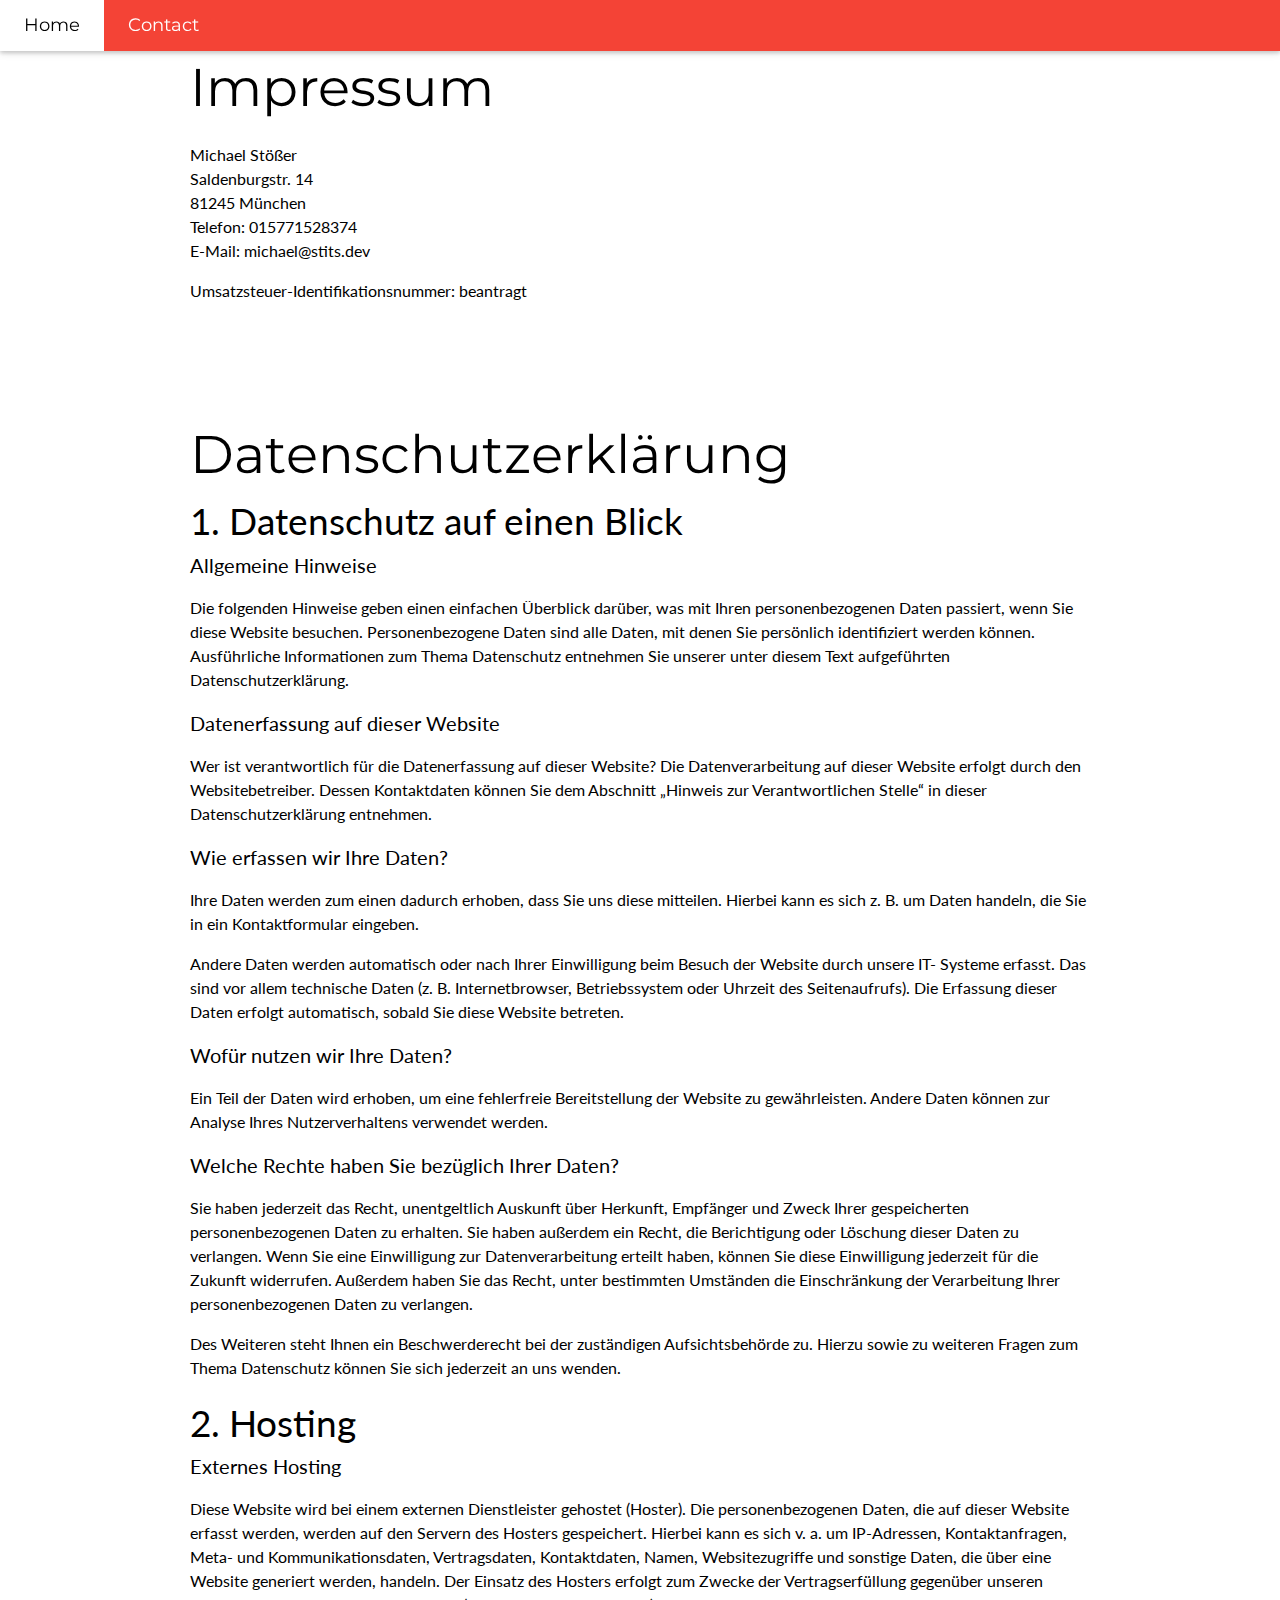
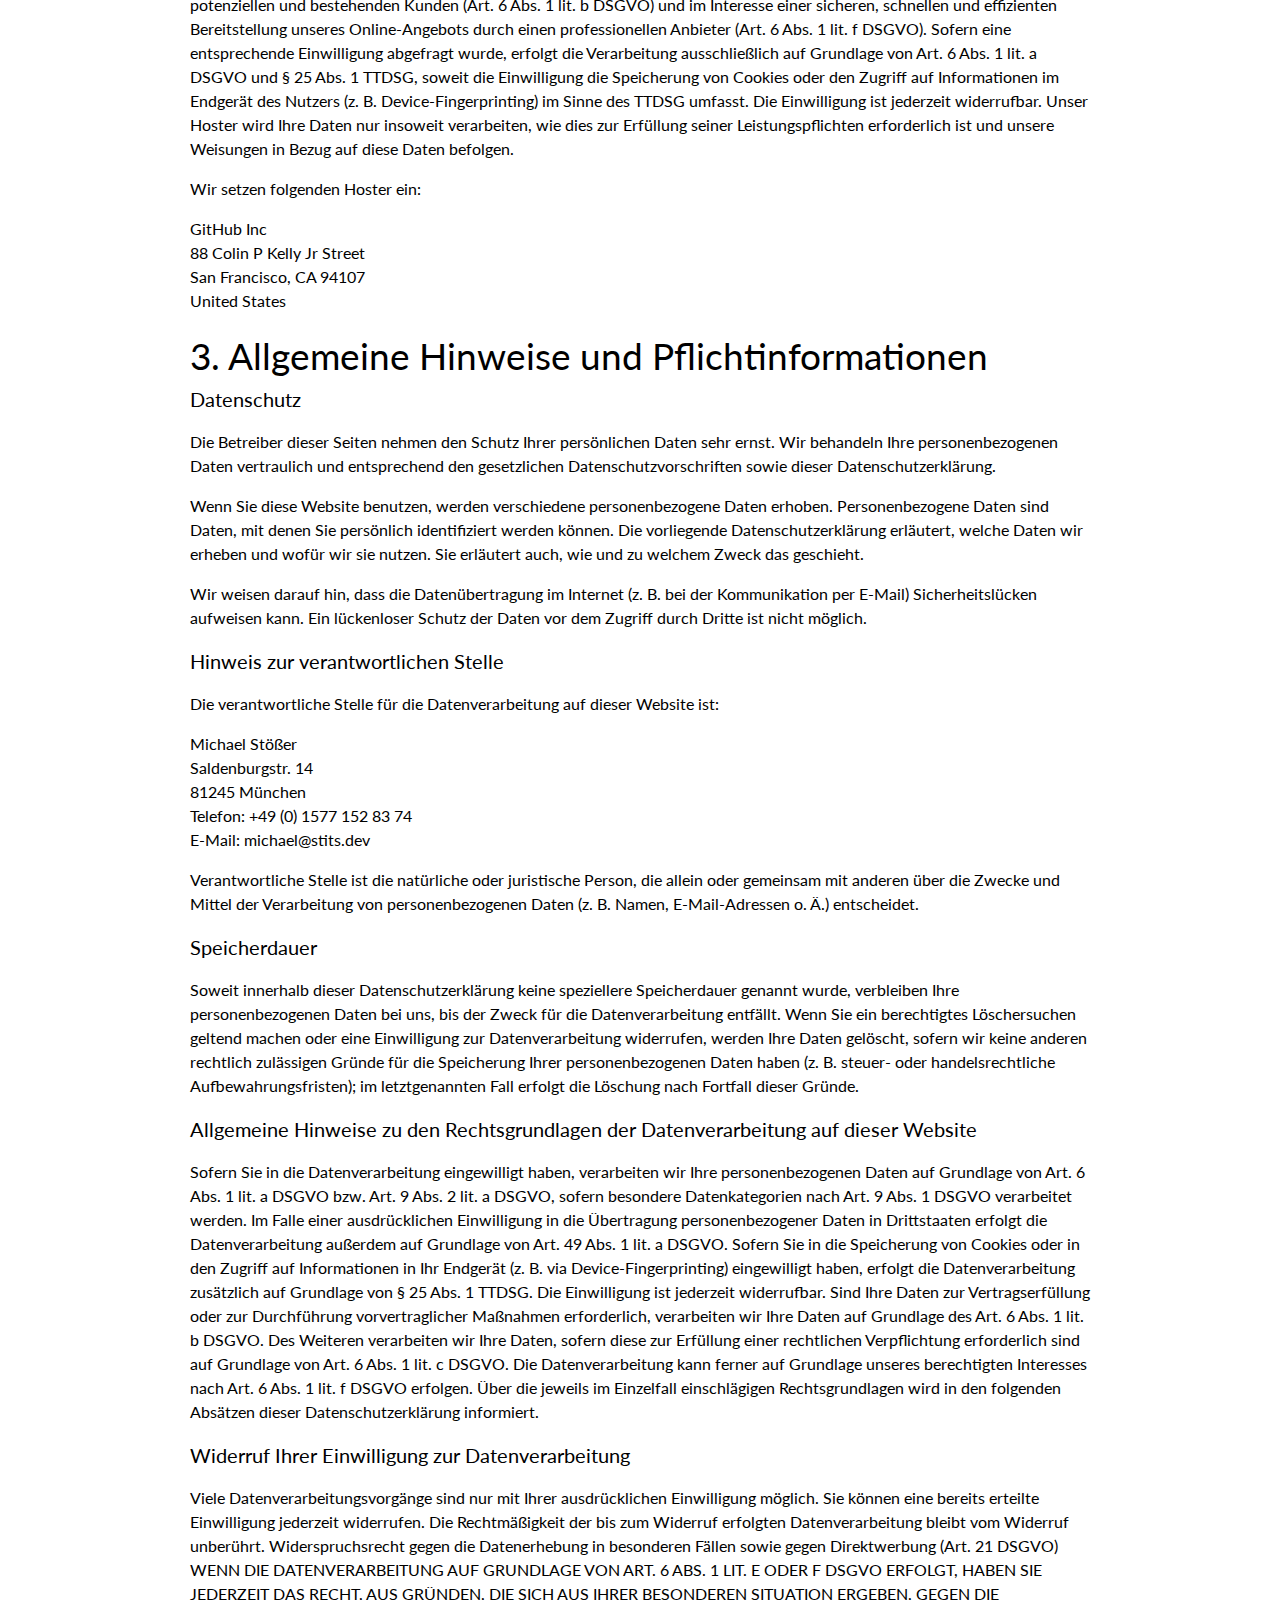
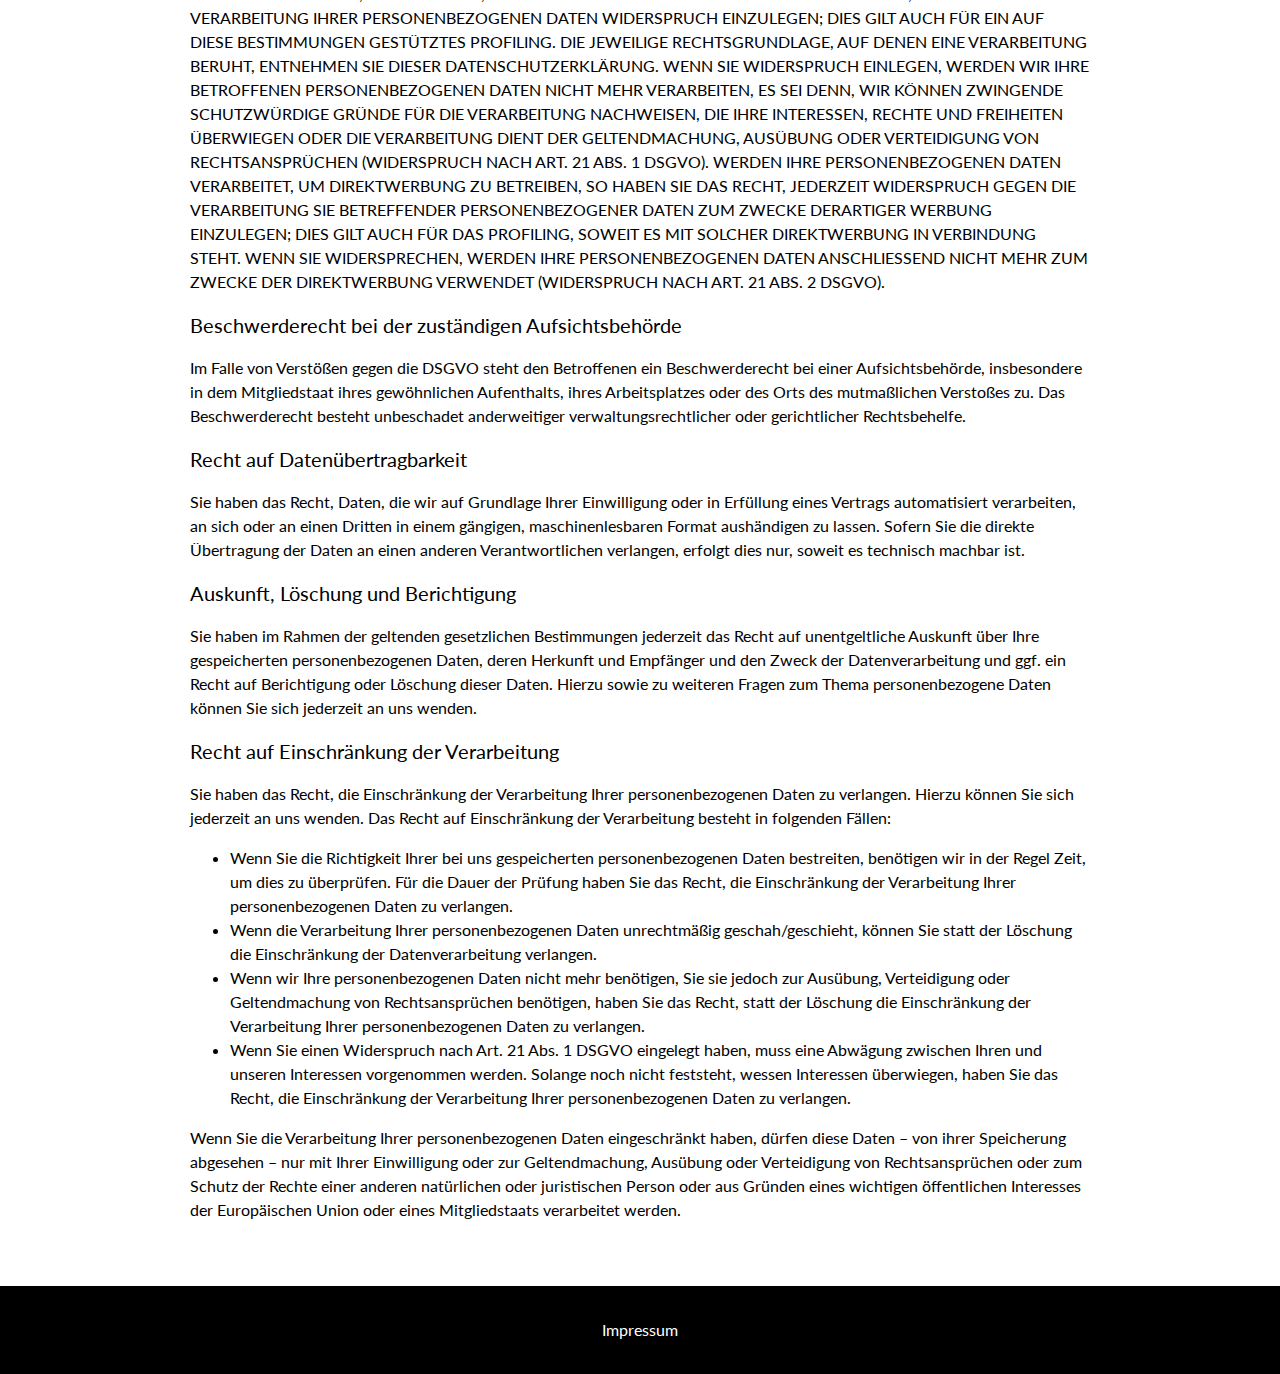
==== impressum.html @ e4fb8837 "Start with first version" ====
<!DOCTYPE html>
<html lang="en">
    <head>
        <title>Stößer IT Solutions</title>
        <meta charset="UTF-8">
        <meta name="viewport" content="width=device-width, initial-scale=1">
        <link rel="stylesheet" href="https://fonts.googleapis.com/css?family=Lato">
        <link rel="stylesheet" href="https://fonts.googleapis.com/css?family=Montserrat">
        <link rel="stylesheet" href="https://fonts.googleapis.com/css2?family=Material+Symbols+Outlined:opsz,wght,FILL,GRAD@20..48,100..700,0..1,-50..200" />
        <link rel="stylesheet" href="/style.css" />
    </head>
    <body>
        <div class="navbar">
            <nav class="primary large">
                <a id="menu-button" class="item button hide-medium hide-large" href="javascript:void(0);" onclick="document.getElementById('navSmall').classList.toggle('hide')" title="Toggle Navigation Menu"><span class="material-symbols-outlined">menu</span></a>
                <a href="/" class="item">Home</a>
                <a href="/#contact" class="item hide-small">Contact</a>
            </nav>
            <nav id="navSmall" class="large hide hide-large hide-medium ">
                <a href="/#contact" class="item active">Contact</a>
            </nav>
        </div>

        <section id="terms">
            <h1>Impressum</h1>
            <p>Michael Stößer</strong><br/>
                Saldenburgstr. 14 <br/>
                81245 München<br/>
                Telefon: 015771528374<br/>
                E-Mail: michael@stits.dev
            </p>
            <p>Umsatzsteuer-Identifikationsnummer: beantragt</p>
        </section>
        <section id="data-privacy">
            <h1>Datenschutzerklärung</h1>

            <h2>1. Datenschutz auf einen Blick</h2>
            <h3>Allgemeine Hinweise</h3>
            <p>Die folgenden Hinweise geben einen einfachen Überblick darüber, was mit Ihren personenbezogenen Daten
                passiert, wenn Sie diese Website besuchen. Personenbezogene Daten sind alle Daten, mit denen Sie
                persönlich identifiziert werden können. Ausführliche Informationen zum Thema Datenschutz entnehmen
                Sie unserer unter diesem Text aufgeführten Datenschutzerklärung.</p>

            <h3>Datenerfassung auf dieser Website</h3>
            <p>Wer ist verantwortlich für die Datenerfassung auf dieser Website?
                Die Datenverarbeitung auf dieser Website erfolgt durch den Websitebetreiber. Dessen Kontaktdaten
                können Sie dem Abschnitt „Hinweis zur Verantwortlichen Stelle“ in dieser Datenschutzerklärung
                entnehmen.</p>

            <h3>Wie erfassen wir Ihre Daten?</h3>
            <p>Ihre Daten werden zum einen dadurch erhoben, dass Sie uns diese mitteilen. Hierbei kann es sich z. B. um
                Daten handeln, die Sie in ein Kontaktformular eingeben.</p>
            <p>Andere Daten werden automatisch oder nach Ihrer Einwilligung beim Besuch der Website durch unsere IT-
                Systeme erfasst. Das sind vor allem technische Daten (z. B. Internetbrowser, Betriebssystem oder Uhrzeit
                des Seitenaufrufs). Die Erfassung dieser Daten erfolgt automatisch, sobald Sie diese Website betreten.</p>

            <h3>Wofür nutzen wir Ihre Daten?</h3>
            <p>Ein Teil der Daten wird erhoben, um eine fehlerfreie Bereitstellung der Website zu gewährleisten. Andere
                Daten können zur Analyse Ihres Nutzerverhaltens verwendet werden.</p>

            <h3>Welche Rechte haben Sie bezüglich Ihrer Daten?</h3>
            <p>Sie haben jederzeit das Recht, unentgeltlich Auskunft über Herkunft, Empfänger und Zweck Ihrer
                gespeicherten personenbezogenen Daten zu erhalten. Sie haben außerdem ein Recht, die Berichtigung oder
                Löschung dieser Daten zu verlangen. Wenn Sie eine Einwilligung zur Datenverarbeitung erteilt haben,
                können Sie diese Einwilligung jederzeit für die Zukunft widerrufen. Außerdem haben Sie das Recht, unter
                bestimmten Umständen die Einschränkung der Verarbeitung Ihrer personenbezogenen Daten zu verlangen.</p>
            <p>Des Weiteren steht Ihnen ein Beschwerderecht bei der zuständigen Aufsichtsbehörde zu.
                Hierzu sowie zu weiteren Fragen zum Thema Datenschutz können Sie sich jederzeit an uns wenden.</p>

            <h2>2. Hosting</h2>
            <h3>Externes Hosting</h3>
            <p>Diese Website wird bei einem externen Dienstleister gehostet (Hoster). Die personenbezogenen Daten, die
                auf dieser Website erfasst werden, werden auf den Servern des Hosters gespeichert. Hierbei kann es sich v.
                a. um IP-Adressen, Kontaktanfragen, Meta- und Kommunikationsdaten, Vertragsdaten, Kontaktdaten,
                Namen, Websitezugriffe und sonstige Daten, die über eine Website generiert werden, handeln.
                Der Einsatz des Hosters erfolgt zum Zwecke der Vertragserfüllung gegenüber unseren potenziellen und
                bestehenden Kunden (Art. 6 Abs. 1 lit. b DSGVO) und im Interesse einer sicheren, schnellen und effizienten
                Bereitstellung unseres Online-Angebots durch einen professionellen Anbieter (Art. 6 Abs. 1 lit. f DSGVO).
                Sofern eine entsprechende Einwilligung abgefragt wurde, erfolgt die Verarbeitung ausschließlich auf
                Grundlage von Art. 6 Abs. 1 lit. a DSGVO und § 25 Abs. 1 TTDSG, soweit die Einwilligung die Speicherung
                von Cookies oder den Zugriff auf Informationen im Endgerät des Nutzers (z. B. Device-Fingerprinting) im
                Sinne des TTDSG umfasst. Die Einwilligung ist jederzeit widerrufbar.
                Unser Hoster wird Ihre Daten nur insoweit verarbeiten, wie dies zur Erfüllung seiner Leistungspflichten
                erforderlich ist und unsere Weisungen in Bezug auf diese Daten befolgen.</p>
            <p>Wir setzen folgenden Hoster ein:</p>
            <p>GitHub Inc<br>
                88 Colin P Kelly Jr Street<br>
                San Francisco, CA 94107<br>
                United States</p>

            <h2>3. Allgemeine Hinweise und Pflichtinformationen</h2>
            <h3>Datenschutz</h3>
            <p>Die Betreiber dieser Seiten nehmen den Schutz Ihrer persönlichen Daten sehr ernst. Wir behandeln Ihre
                personenbezogenen Daten vertraulich und entsprechend den gesetzlichen Datenschutzvorschriften sowie
                dieser Datenschutzerklärung.</p>
            <p>Wenn Sie diese Website benutzen, werden verschiedene personenbezogene Daten erhoben.
                Personenbezogene Daten sind Daten, mit denen Sie persönlich identifiziert werden können. Die vorliegende
                Datenschutzerklärung erläutert, welche Daten wir erheben und wofür wir sie nutzen. Sie erläutert auch, wie
                und zu welchem Zweck das geschieht.</p>
            <p>Wir weisen darauf hin, dass die Datenübertragung im Internet (z. B. bei der Kommunikation per E-Mail)
                Sicherheitslücken aufweisen kann. Ein lückenloser Schutz der Daten vor dem Zugriff durch Dritte ist nicht
                möglich.</p>

            <h3>Hinweis zur verantwortlichen Stelle</h3>
            <p>Die verantwortliche Stelle für die Datenverarbeitung auf dieser Website ist:</p>
            <p>Michael Stößer<br>
                Saldenburgstr. 14<br>
                81245 München<br>
                Telefon: +49 (0) 1577 152 83 74<br>
                E-Mail: michael@stits.dev
            </p>

            <p>Verantwortliche Stelle ist die natürliche oder juristische Person, die allein oder gemeinsam mit anderen über
                die Zwecke und Mittel der Verarbeitung von personenbezogenen Daten (z. B. Namen, E-Mail-Adressen o. Ä.)
                entscheidet.</p>
            <h3>Speicherdauer</h3>
            <p>Soweit innerhalb dieser Datenschutzerklärung keine speziellere Speicherdauer genannt wurde, verbleiben
                Ihre personenbezogenen Daten bei uns, bis der Zweck für die Datenverarbeitung entfällt. Wenn Sie ein
                berechtigtes Löschersuchen geltend machen oder eine Einwilligung zur Datenverarbeitung widerrufen,
                werden Ihre Daten gelöscht, sofern wir keine anderen rechtlich zulässigen Gründe für die Speicherung Ihrer
                personenbezogenen Daten haben (z. B. steuer- oder handelsrechtliche Aufbewahrungsfristen); im
                letztgenannten Fall erfolgt die Löschung nach Fortfall dieser Gründe.</p>

            <h3>Allgemeine Hinweise zu den Rechtsgrundlagen der Datenverarbeitung auf dieser Website</h3>
            <p>Sofern Sie in die Datenverarbeitung eingewilligt haben, verarbeiten wir Ihre personenbezogenen Daten auf
            Grundlage von Art. 6 Abs. 1 lit. a DSGVO bzw. Art. 9 Abs. 2 lit. a DSGVO, sofern besondere Datenkategorien
            nach Art. 9 Abs. 1 DSGVO verarbeitet werden. Im Falle einer ausdrücklichen Einwilligung in die Übertragung
            personenbezogener Daten in Drittstaaten erfolgt die Datenverarbeitung außerdem auf Grundlage von Art.
            49 Abs. 1 lit. a DSGVO. Sofern Sie in die Speicherung von Cookies oder in den Zugriff auf Informationen in
            Ihr Endgerät (z. B. via Device-Fingerprinting) eingewilligt haben, erfolgt die Datenverarbeitung zusätzlich
            auf Grundlage von § 25 Abs. 1 TTDSG. Die Einwilligung ist jederzeit widerrufbar. Sind Ihre Daten zur
            Vertragserfüllung oder zur Durchführung vorvertraglicher Maßnahmen erforderlich, verarbeiten wir Ihre
            Daten auf Grundlage des Art. 6 Abs. 1 lit. b DSGVO. Des Weiteren verarbeiten wir Ihre Daten, sofern diese
            zur Erfüllung einer rechtlichen Verpflichtung erforderlich sind auf Grundlage von Art. 6 Abs. 1 lit. c DSGVO.
            Die Datenverarbeitung kann ferner auf Grundlage unseres berechtigten Interesses nach Art. 6 Abs. 1 lit. f
            DSGVO erfolgen. Über die jeweils im Einzelfall einschlägigen Rechtsgrundlagen wird in den folgenden
                Absätzen dieser Datenschutzerklärung informiert.</p>

            <h3>Widerruf Ihrer Einwilligung zur Datenverarbeitung</h3>
            <p>Viele Datenverarbeitungsvorgänge sind nur mit Ihrer ausdrücklichen Einwilligung möglich. Sie können eine
            bereits erteilte Einwilligung jederzeit widerrufen. Die Rechtmäßigkeit der bis zum Widerruf erfolgten
            Datenverarbeitung bleibt vom Widerruf unberührt.
            Widerspruchsrecht gegen die Datenerhebung in besonderen Fällen sowie gegen
            Direktwerbung (Art. 21 DSGVO)
            WENN DIE DATENVERARBEITUNG AUF GRUNDLAGE VON ART. 6 ABS. 1 LIT. E ODER F DSGVO
            ERFOLGT, HABEN SIE JEDERZEIT DAS RECHT, AUS GRÜNDEN, DIE SICH AUS IHRER BESONDEREN
            SITUATION ERGEBEN, GEGEN DIE VERARBEITUNG IHRER PERSONENBEZOGENEN DATEN
            WIDERSPRUCH EINZULEGEN; DIES GILT AUCH FÜR EIN AUF DIESE BESTIMMUNGEN GESTÜTZTES
            PROFILING. DIE JEWEILIGE RECHTSGRUNDLAGE, AUF DENEN EINE VERARBEITUNG BERUHT,
            ENTNEHMEN SIE DIESER DATENSCHUTZERKLÄRUNG. WENN SIE WIDERSPRUCH EINLEGEN,
            WERDEN WIR IHRE BETROFFENEN PERSONENBEZOGENEN DATEN NICHT MEHR VERARBEITEN, ES
            SEI DENN, WIR KÖNNEN ZWINGENDE SCHUTZWÜRDIGE GRÜNDE FÜR DIE VERARBEITUNG
            NACHWEISEN, DIE IHRE INTERESSEN, RECHTE UND FREIHEITEN ÜBERWIEGEN ODER DIE
            VERARBEITUNG DIENT DER GELTENDMACHUNG, AUSÜBUNG ODER VERTEIDIGUNG VON
            RECHTSANSPRÜCHEN (WIDERSPRUCH NACH ART. 21 ABS. 1 DSGVO).
            WERDEN IHRE PERSONENBEZOGENEN DATEN VERARBEITET, UM DIREKTWERBUNG ZU BETREIBEN,
            SO HABEN SIE DAS RECHT, JEDERZEIT WIDERSPRUCH GEGEN DIE VERARBEITUNG SIE
            BETREFFENDER PERSONENBEZOGENER DATEN ZUM ZWECKE DERARTIGER WERBUNG
            EINZULEGEN; DIES GILT AUCH FÜR DAS PROFILING, SOWEIT ES MIT SOLCHER DIREKTWERBUNG IN
            VERBINDUNG STEHT. WENN SIE WIDERSPRECHEN, WERDEN IHRE PERSONENBEZOGENEN DATEN
            ANSCHLIESSEND NICHT MEHR ZUM ZWECKE DER DIREKTWERBUNG VERWENDET (WIDERSPRUCH
                NACH ART. 21 ABS. 2 DSGVO).</p>

            <h3>Beschwerderecht bei der zuständigen Aufsichtsbehörde</h3>
            <p>Im Falle von Verstößen gegen die DSGVO steht den Betroffenen ein Beschwerderecht bei einer
                Aufsichtsbehörde, insbesondere in dem Mitgliedstaat ihres gewöhnlichen Aufenthalts, ihres Arbeitsplatzes
                oder des Orts des mutmaßlichen Verstoßes zu. Das Beschwerderecht besteht unbeschadet anderweitiger
                verwaltungsrechtlicher oder gerichtlicher Rechtsbehelfe.</p>

            <h3>Recht auf Datenübertragbarkeit</h3>
            <p>Sie haben das Recht, Daten, die wir auf Grundlage Ihrer Einwilligung oder in Erfüllung eines Vertrags
                automatisiert verarbeiten, an sich oder an einen Dritten in einem gängigen, maschinenlesbaren Format
                aushändigen zu lassen. Sofern Sie die direkte Übertragung der Daten an einen anderen Verantwortlichen
                verlangen, erfolgt dies nur, soweit es technisch machbar ist.</p>

            <h3>Auskunft, Löschung und Berichtigung</h3>
            <p>Sie haben im Rahmen der geltenden gesetzlichen Bestimmungen jederzeit das Recht auf unentgeltliche
                Auskunft über Ihre gespeicherten personenbezogenen Daten, deren Herkunft und Empfänger und den
                Zweck der Datenverarbeitung und ggf. ein Recht auf Berichtigung oder Löschung dieser Daten. Hierzu sowie
                zu weiteren Fragen zum Thema personenbezogene Daten können Sie sich jederzeit an uns wenden.</p>

            <h3>Recht auf Einschränkung der Verarbeitung</h3>
            <p>Sie haben das Recht, die Einschränkung der Verarbeitung Ihrer personenbezogenen Daten zu verlangen.
                Hierzu können Sie sich jederzeit an uns wenden. Das Recht auf Einschränkung der Verarbeitung besteht in
                folgenden Fällen:</p>
            <ul>
                <li>Wenn Sie die Richtigkeit Ihrer bei uns gespeicherten personenbezogenen Daten bestreiten, benötigen wir
                    in der Regel Zeit, um dies zu überprüfen. Für die Dauer der Prüfung haben Sie das Recht, die
                    Einschränkung der Verarbeitung Ihrer personenbezogenen Daten zu verlangen.</li>
                <li>Wenn die Verarbeitung Ihrer personenbezogenen Daten unrechtmäßig geschah/geschieht, können Sie
                    statt der Löschung die Einschränkung der Datenverarbeitung verlangen.</li>
                <li>Wenn wir Ihre personenbezogenen Daten nicht mehr benötigen, Sie sie jedoch zur Ausübung,
                    Verteidigung oder Geltendmachung von Rechtsansprüchen benötigen, haben Sie das Recht, statt der
                    Löschung die Einschränkung der Verarbeitung Ihrer personenbezogenen Daten zu verlangen.
                <li>Wenn Sie einen Widerspruch nach Art. 21 Abs. 1 DSGVO eingelegt haben, muss eine Abwägung zwischen
                    Ihren und unseren Interessen vorgenommen werden. Solange noch nicht feststeht, wessen Interessen
                    überwiegen, haben Sie das Recht, die Einschränkung der Verarbeitung Ihrer personenbezogenen Daten
                    zu verlangen.</li>
            </ul>
            <p>Wenn Sie die Verarbeitung Ihrer personenbezogenen Daten eingeschränkt haben, dürfen diese Daten – von
                ihrer Speicherung abgesehen – nur mit Ihrer Einwilligung oder zur Geltendmachung, Ausübung oder
                Verteidigung von Rechtsansprüchen oder zum Schutz der Rechte einer anderen natürlichen oder
                juristischen Person oder aus Gründen eines wichtigen öffentlichen Interesses der Europäischen Union oder
                eines Mitgliedstaats verarbeitet werden.</p>
        </section>


        <footer class="">
            <a href="#" class="">Impressum</a>
        </footer>

    </body>
</html>
---- style.css ----
:root {
    --primary: #f44336;
    --on-primary: #fff;
    --menu-active: white;
    --on-menu-active: black;
    --menu-secondary: lightgrey;
    --surface: #f1f1f1;
    --on-surface: black;
    --on-surface-alt: #757575;
    --background: white;
    --on-background: black;
    --on-background-alt: #757575;

}
body,h1,h2,h3,h4,h5,h6 {font-family: "Lato", sans-serif; font-weight: 400; margin: 0; line-height: 1.5; }
a { color: inherit; text-decoration: none; }

nav, h1, button {font-family: "Montserrat", sans-serif; }
.large { font-size: 1.125rem;}
.hide { display: none!important; }

/* header */
header { padding:8rem 1rem; text-align: center; }
.title { font-size: 4rem;}
.subtitle { font-size: 1.5rem;}
#contact-button { font-family: "Montserrat", sans-serif;  background-color: black; color: white; padding: 0.75rem 1.5rem; }

/* header & navbar */
.primary { color: var(--on-primary); background-color: var(--primary);}

/* navbar */
.navbar { top: 0; position: fixed; width: 100%; z-index: 1; }
nav { width: 100%; overflow: hidden; box-shadow: 0 0.15rem 0.25rem 0 rgb(0 0 0 / 16%), 0 0.15rem 0.5rem 0 rgb(0 0 0 / 12%); }
nav:before, nav:after { content: ""; display: table; clear: both; }
nav .item { padding: 0.75rem 1.5rem; float: left; width: auto; border: none; display: block; outline: 0; }
nav .item.active, nav .item:hover { color: var(--on-menu-active); background-color: var(--menu-active); }
nav .item.active:hover { background-color: var(--menu-secondary); }
#menu-button { float: right; padding: 0.8rem 1.5rem 0.3rem 1.5rem; }

/* content */
section { max-width: 900px; padding: 3rem max(2rem, calc((100% - 900px) / 2)); display: grid; grid-template-columns: repeat(3, 1fr); }
section > div, section > span { grid-row: 1; }
section div { grid-column: 1 / span 2; }
section span { grid-column: 3; }
section.alternative div { grid-column: 2 / span 2; }
section.alternative span { grid-column: 1; }

section h1 { font-size: 2.3rem; }
section h2 { font-size: 1.125rem; }
section { background-color: var(--background); color: var(--on-background); }
section .text-alt { color: var(--on-background-alt); }
section.alternative { background-color: var(--surface); color: var(--on-surface); }
section.alternative .text-alt { color: var(--on-surface-alt); }

section.third { background-color: #000; color: white; }
.material-symbols-outlined.big {font-size:17rem; color: var(--primary); font-weight: 900; }

#terms, #data-privacy { display: block; }
#data-privacy h1, #terms h1 { font-size: 3.3rem; }
#data-privacy h2 { font-size: 2.3rem; }
#data-privacy h3 { font-size: 1.25rem; }

/* footer */
footer { background-color: black; color: white; text-align: center; font-size: 1rem; padding: 2rem; }

@media (max-width: 600px) {
    section { display: block; }
    section h1 { margin-bottom: 2rem; }
    .material-symbols-outlined.big {font-size:5rem; float: right; }
    .hide-small { display: none!important; }
    #navSmall .item { display: inline-block; width: 100%; }
    #navSmall { background-color: white; }
}
@media (min-width: 601px) and (max-width: 992px) {
    .hide-medium { display: none!important; }
}
@media (min-width: 993px) {
    .hide-large { display: none!important; }
}
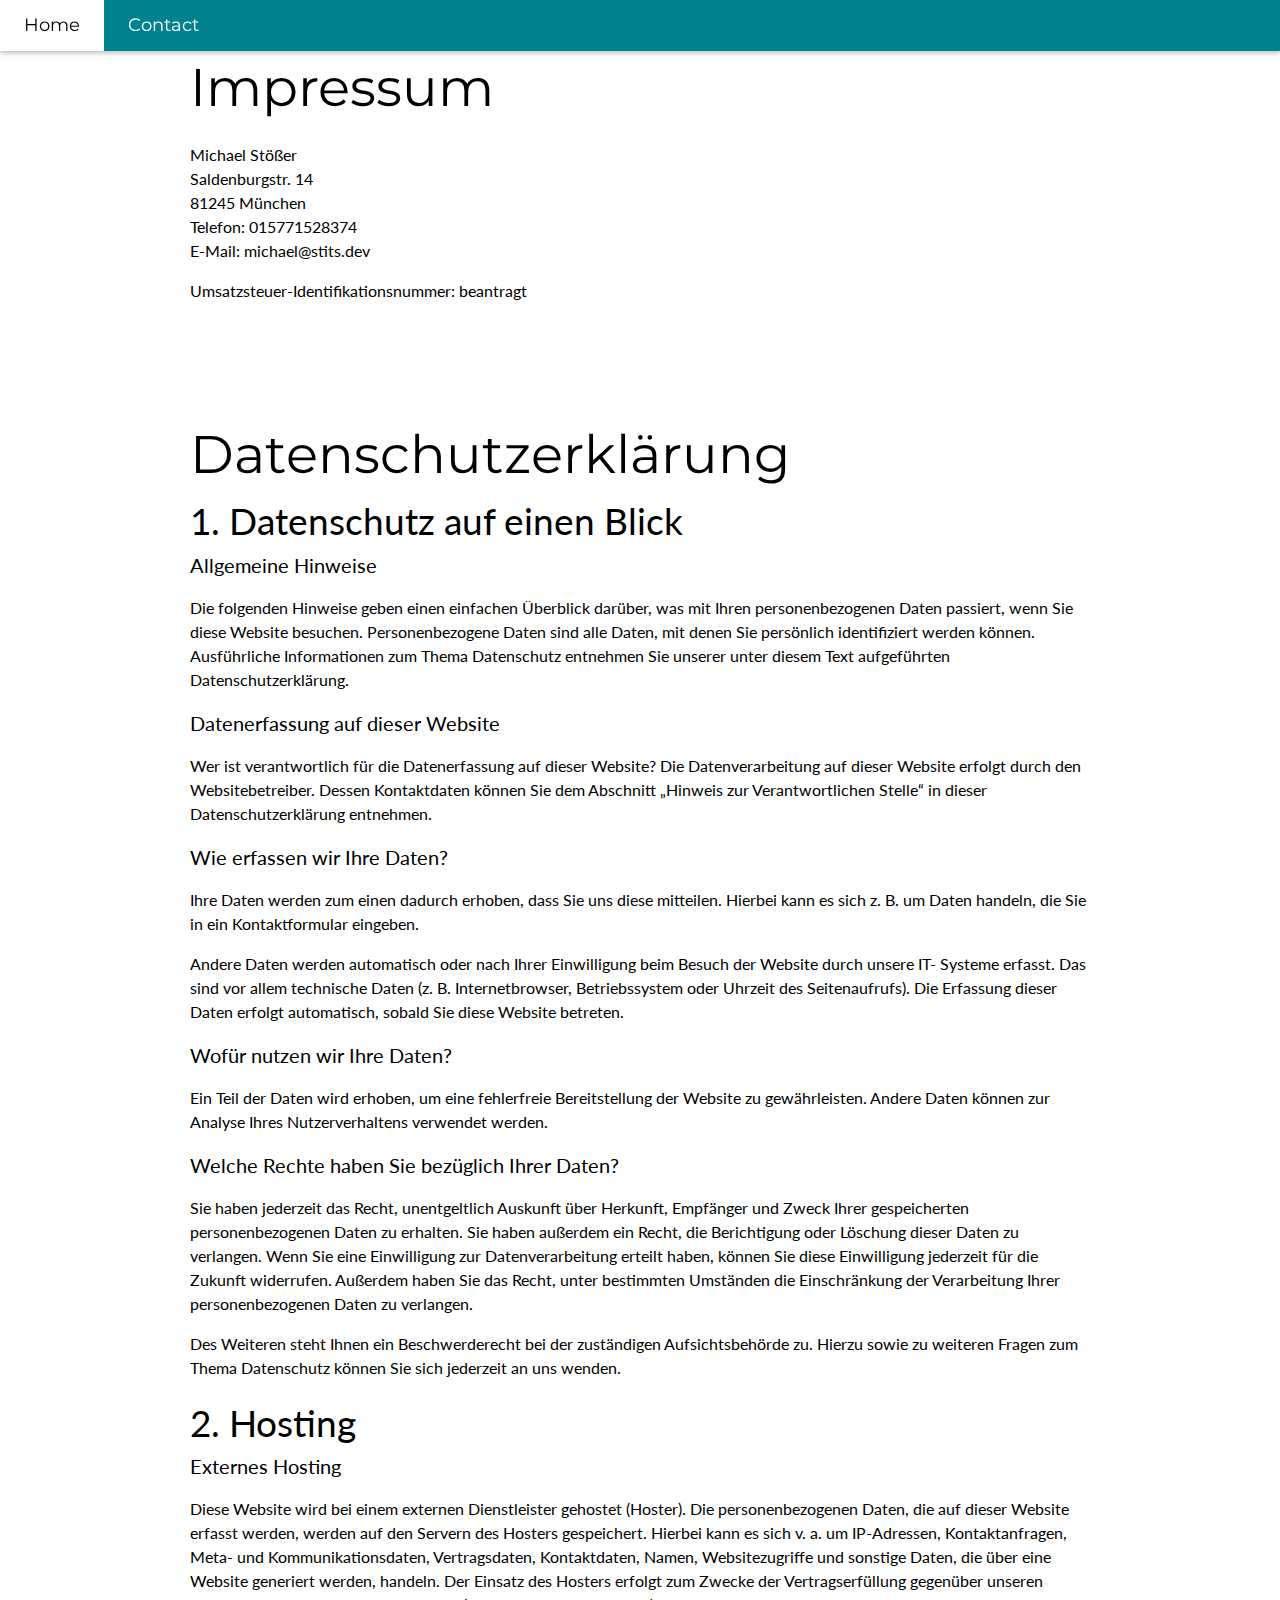
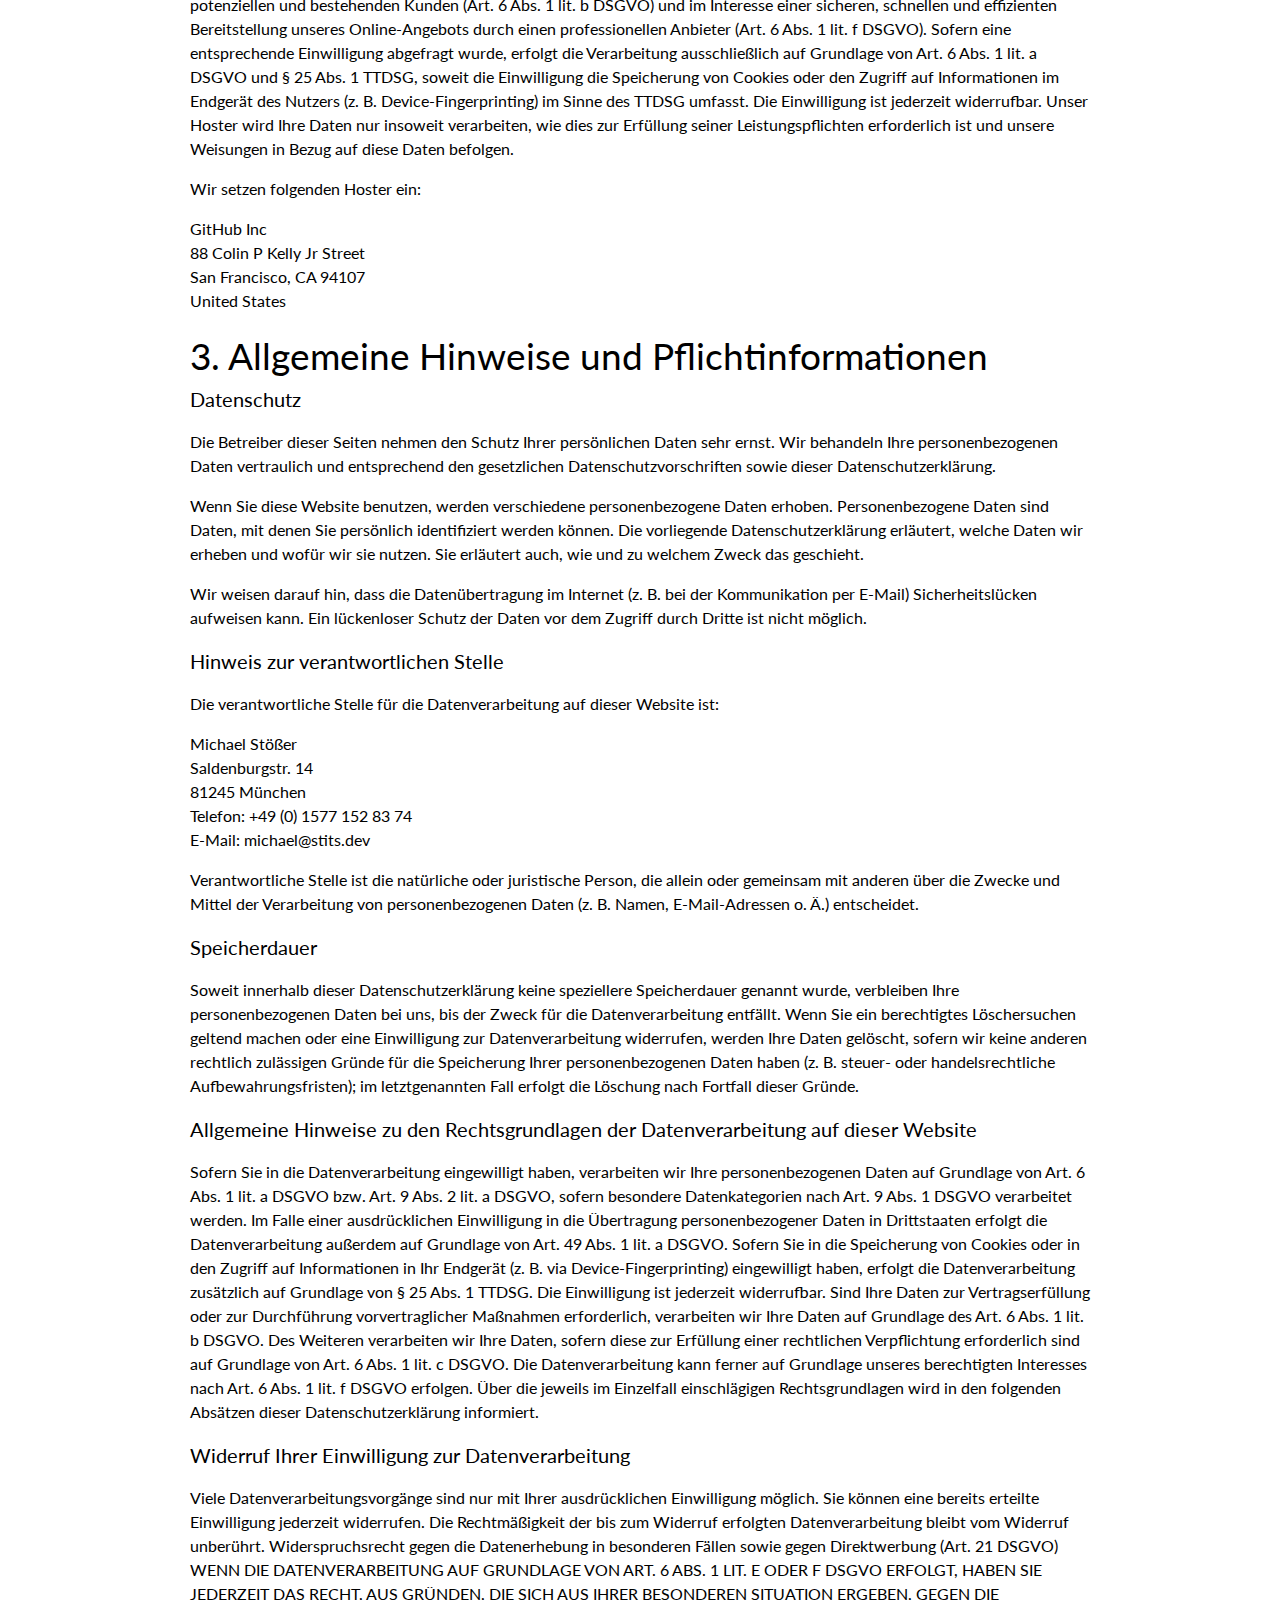
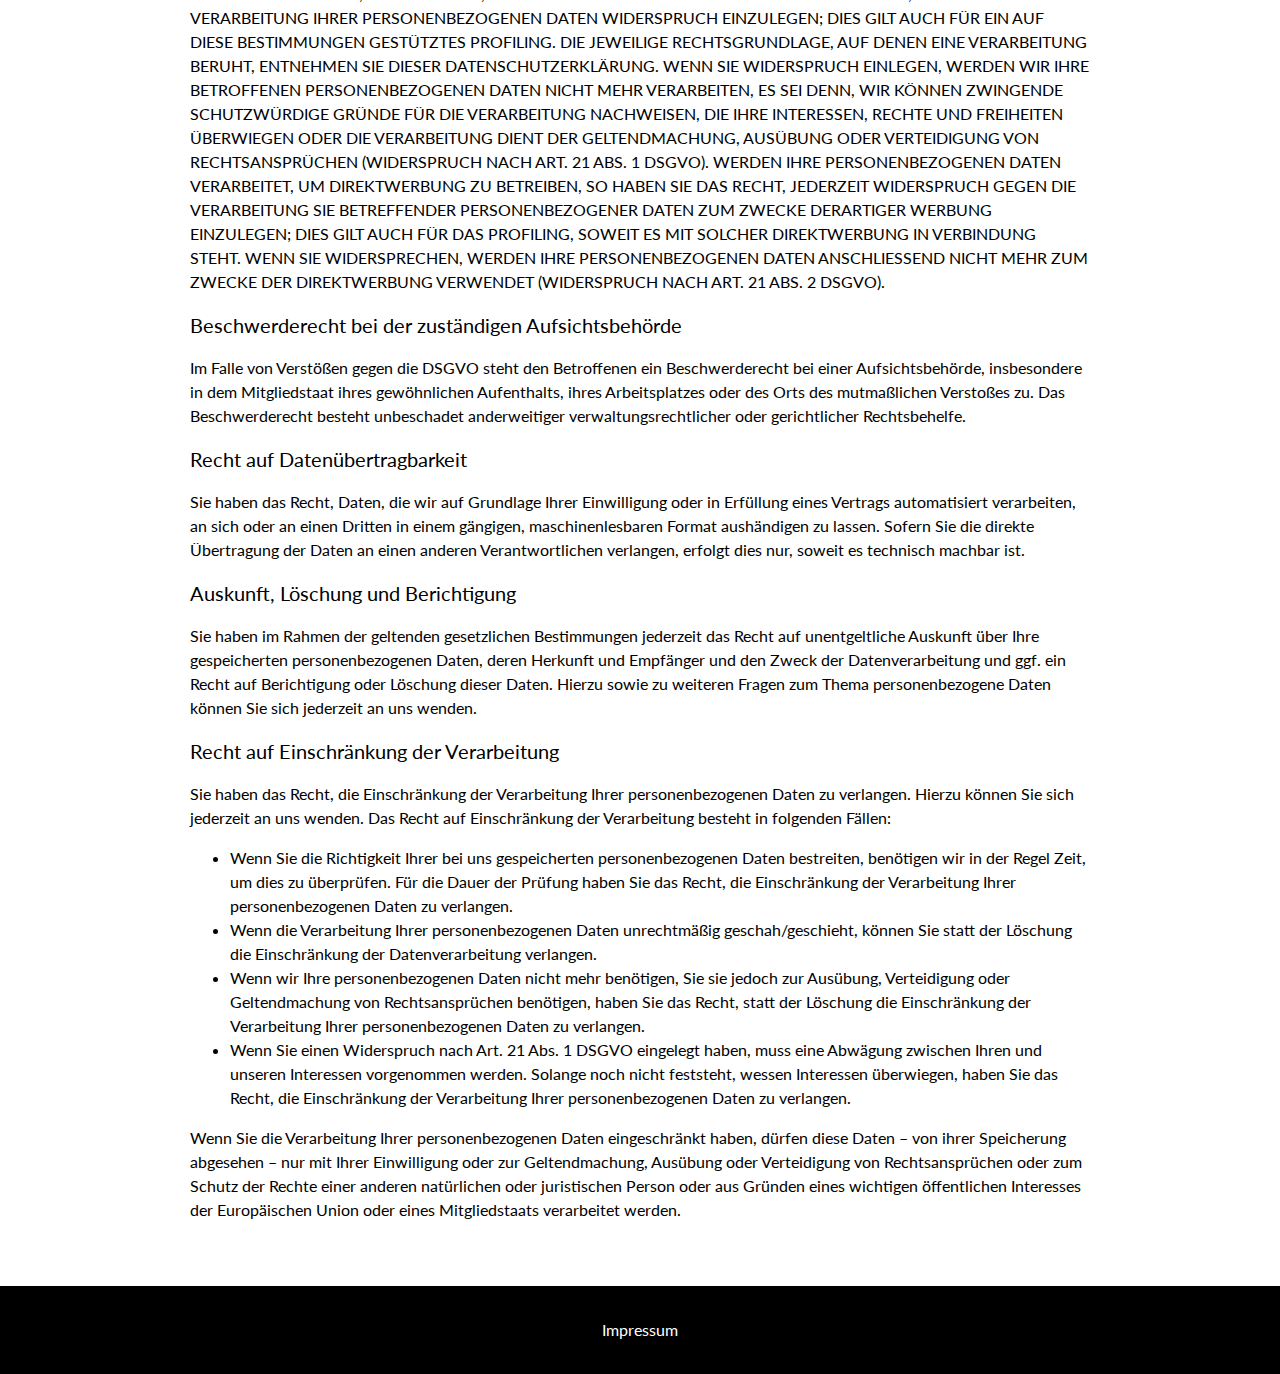
==== commit 1c488031: "better performance" ====
--- a/impressum.html
+++ b/impressum.html
@@ -4,10 +4,11 @@
         <title>Stößer IT Solutions</title>
         <meta charset="UTF-8">
         <meta name="viewport" content="width=device-width, initial-scale=1">
-        <link rel="stylesheet" href="https://fonts.googleapis.com/css?family=Lato">
-        <link rel="stylesheet" href="https://fonts.googleapis.com/css?family=Montserrat">
-        <link rel="stylesheet" href="https://fonts.googleapis.com/css2?family=Material+Symbols+Outlined:opsz,wght,FILL,GRAD@20..48,100..700,0..1,-50..200" />
-        <link rel="stylesheet" href="/style.css" />
+        <link rel="preconnect" href="https://fonts.googleapis.com">
+        <link rel="preconnect" href="https://fonts.gstatic.com" crossorigin>
+        <link rel="stylesheet" href="https://fonts.googleapis.com/css2?family=Lato&family=Montserrat&display=swap">
+        <link rel="stylesheet" href="https://fonts.googleapis.com/css2?family=Material+Symbols+Outlined:opsz,wght,FILL,GRAD@20..48,100..700,0..1,-50..200">
+        <link rel="stylesheet" href="/style.css">
     </head>
     <body>
         <div class="navbar">
--- a/style.css
+++ b/style.css
@@ -1,12 +1,14 @@
 :root {
-    --primary: #f44336;
+    --primary: #00838f;
     --on-primary: #fff;
+    --secondary: black;
+    --on-secondary: white;
     --menu-active: white;
     --on-menu-active: black;
     --menu-secondary: lightgrey;
     --surface: #f1f1f1;
     --on-surface: black;
-    --on-surface-alt: #757575;
+    --on-surface-alt: #656565;
     --background: white;
     --on-background: black;
     --on-background-alt: #757575;
@@ -23,7 +25,7 @@
 header { padding:8rem 1rem; text-align: center; }
 .title { font-size: 4rem;}
 .subtitle { font-size: 1.5rem;}
-#contact-button { font-family: "Montserrat", sans-serif;  background-color: black; color: white; padding: 0.75rem 1.5rem; }
+.contact-button { font-family: "Montserrat", sans-serif;  background-color: var(--secondary); color: var(--on-secondary); padding: 0.75rem 1.5rem; }
 
 /* header & navbar */
 .primary { color: var(--on-primary); background-color: var(--primary);}
@@ -61,7 +63,7 @@
 #data-privacy h3 { font-size: 1.25rem; }
 
 /* footer */
-footer { background-color: black; color: white; text-align: center; font-size: 1rem; padding: 2rem; }
+footer { background-color: var(--secondary); color: var(--on-secondary); text-align: center; font-size: 1rem; padding: 2rem; }
 
 @media (max-width: 600px) {
     section { display: block; }
@@ -69,7 +71,7 @@
     .material-symbols-outlined.big {font-size:5rem; float: right; }
     .hide-small { display: none!important; }
     #navSmall .item { display: inline-block; width: 100%; }
-    #navSmall { background-color: white; }
+    #navSmall { background-color: var(--menu-active); }
 }
 @media (min-width: 601px) and (max-width: 992px) {
     .hide-medium { display: none!important; }
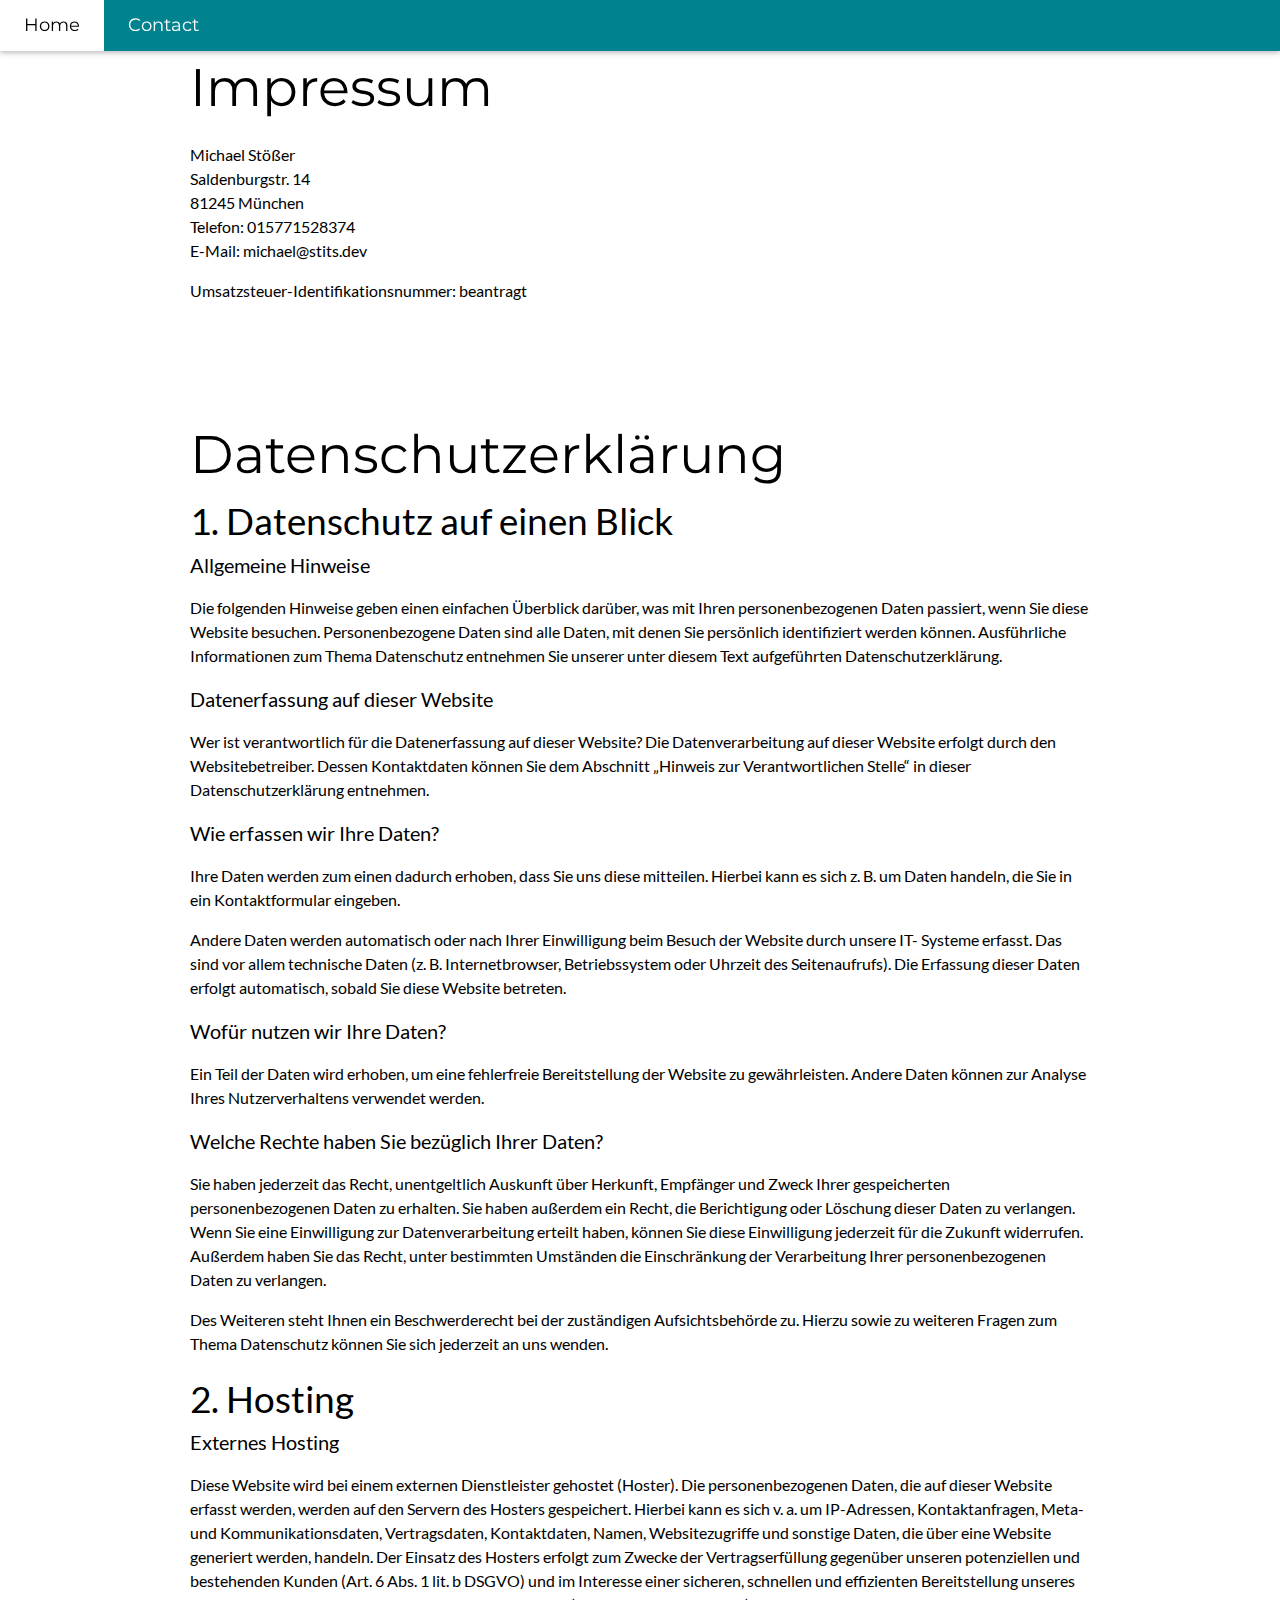
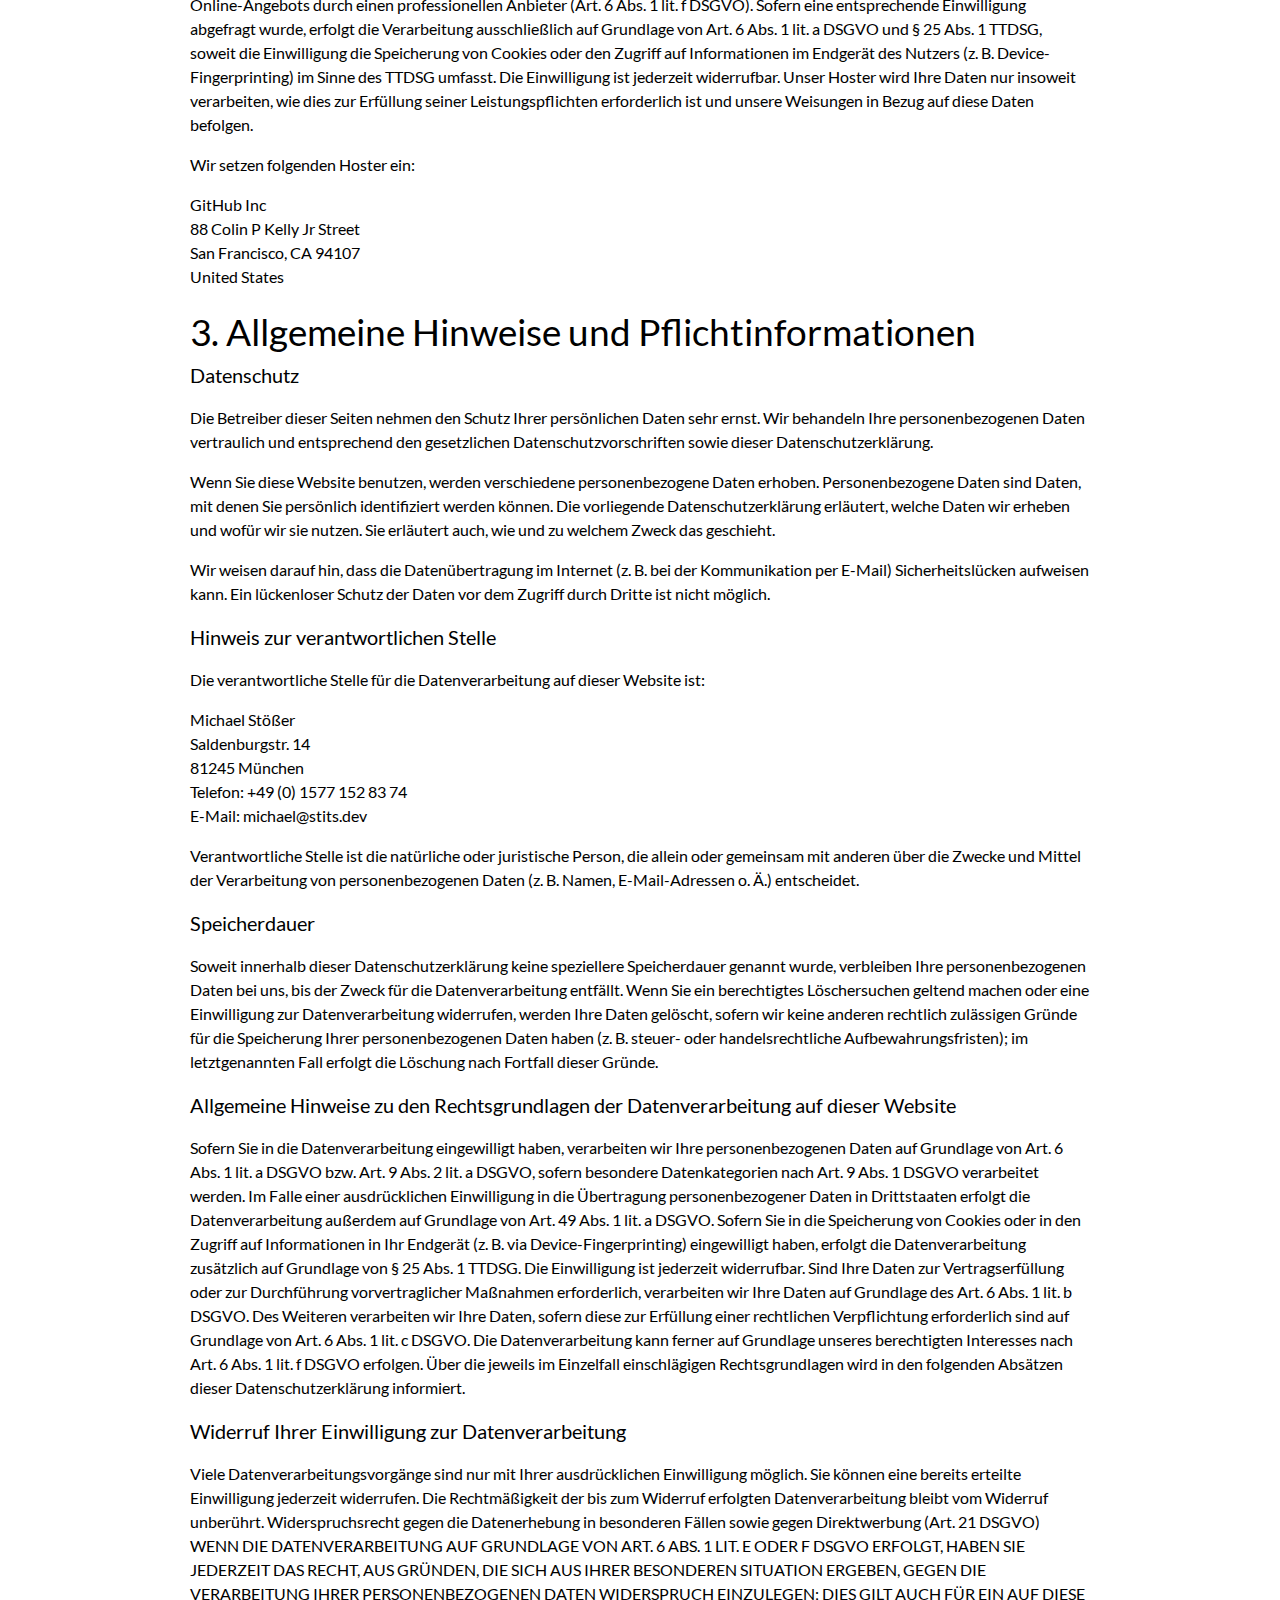
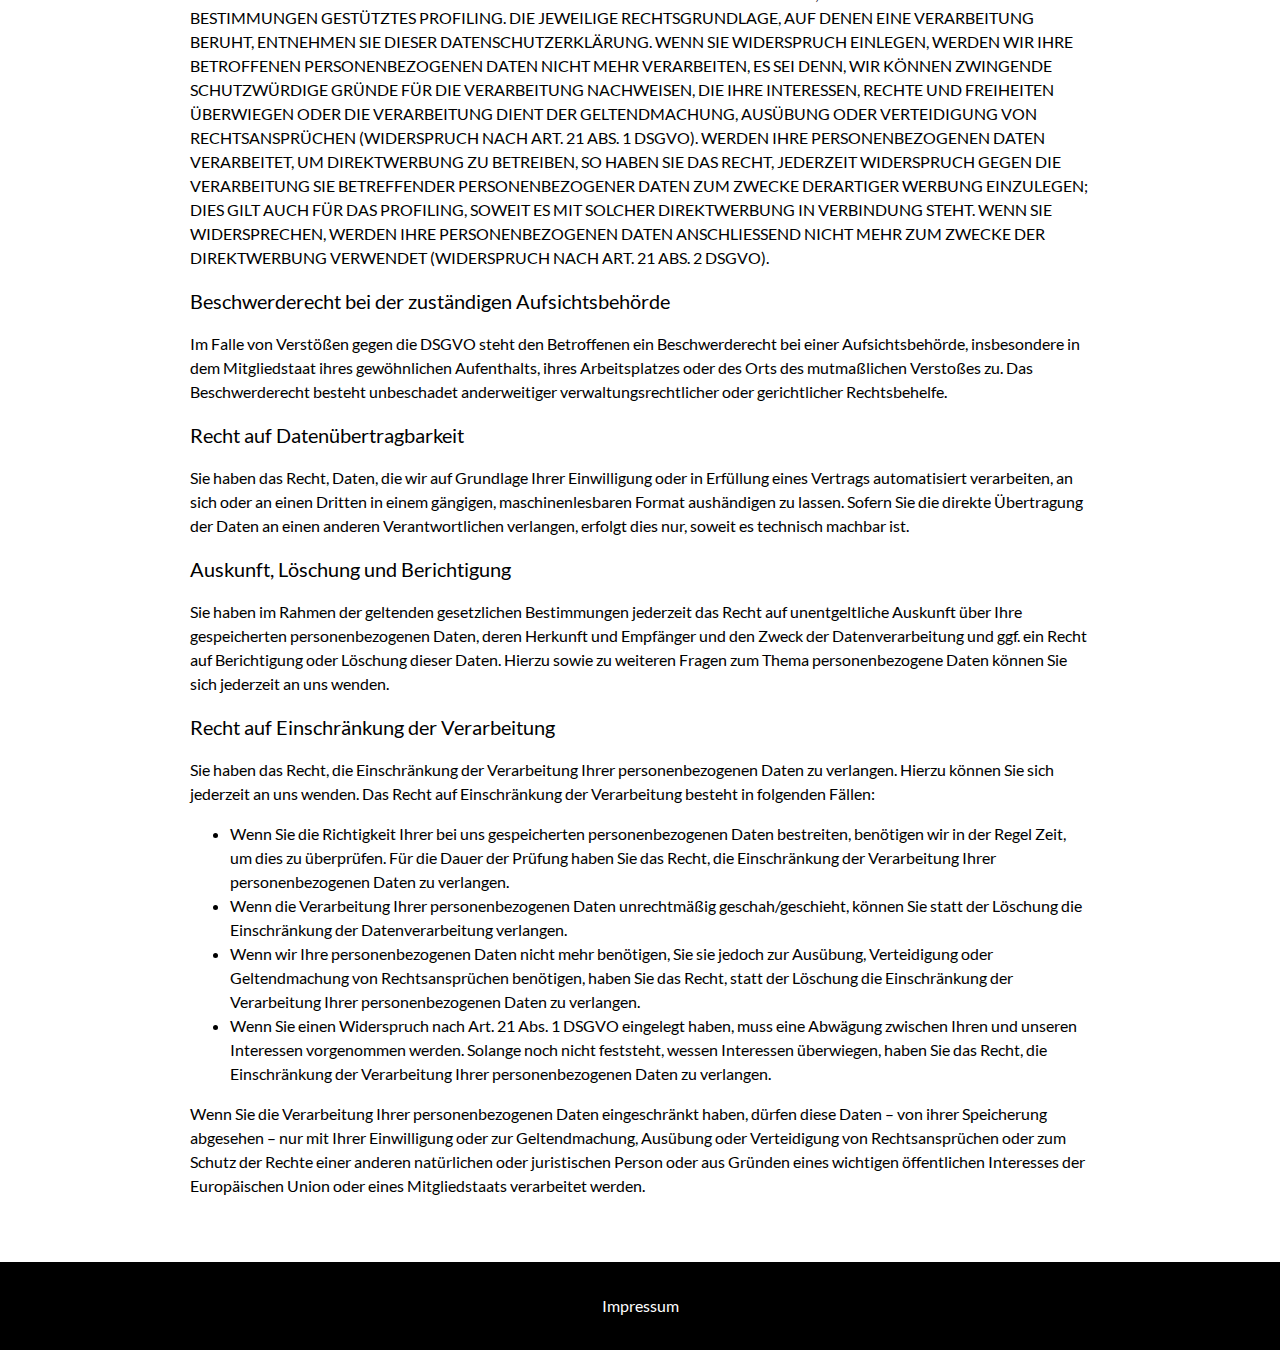
==== commit 31bcb351: "no cdn, direct fonts and icons" ====
--- a/impressum.html
+++ b/impressum.html
@@ -4,10 +4,6 @@
         <title>Stößer IT Solutions</title>
         <meta charset="UTF-8">
         <meta name="viewport" content="width=device-width, initial-scale=1">
-        <link rel="preconnect" href="https://fonts.googleapis.com">
-        <link rel="preconnect" href="https://fonts.gstatic.com" crossorigin>
-        <link rel="stylesheet" href="https://fonts.googleapis.com/css2?family=Lato&family=Montserrat&display=swap">
-        <link rel="stylesheet" href="https://fonts.googleapis.com/css2?family=Material+Symbols+Outlined:opsz,wght,FILL,GRAD@20..48,100..700,0..1,-50..200">
         <link rel="stylesheet" href="/style.css">
     </head>
     <body>
--- a/style.css
+++ b/style.css
@@ -13,6 +13,22 @@
     --on-background: black;
     --on-background-alt: #757575;
 
+}
+@font-face {
+    font-family: 'Lato';
+    font-style: normal;
+    font-weight: 400;
+    font-display: swap;
+    src: url(/fonts/lato.woff2) format('woff2');
+    unicode-range: U+0000-00FF, U+0131, U+0152-0153, U+02BB-02BC, U+02C6, U+02DA, U+02DC, U+2000-206F, U+2074, U+20AC, U+2122, U+2191, U+2193, U+2212, U+2215, U+FEFF, U+FFFD;
+}
+@font-face {
+    font-family: 'Montserrat';
+    font-style: normal;
+    font-weight: 400;
+    font-display: swap;
+    src: url(/fonts/montserrat.woff2) format('woff2');
+    unicode-range: U+0000-00FF, U+0131, U+0152-0153, U+02BB-02BC, U+02C6, U+02DA, U+02DC, U+2000-206F, U+2074, U+20AC, U+2122, U+2191, U+2193, U+2212, U+2215, U+FEFF, U+FFFD;
 }
 body,h1,h2,h3,h4,h5,h6 {font-family: "Lato", sans-serif; font-weight: 400; margin: 0; line-height: 1.5; }
 a { color: inherit; text-decoration: none; }
@@ -41,11 +57,11 @@
 
 /* content */
 section { max-width: 900px; padding: 3rem max(2rem, calc((100% - 900px) / 2)); display: grid; grid-template-columns: repeat(3, 1fr); }
-section > div, section > span { grid-row: 1; }
+section > div, section > img { grid-row: 1; }
 section div { grid-column: 1 / span 2; }
-section span { grid-column: 3; }
+section img { grid-column: 3; }
 section.alternative div { grid-column: 2 / span 2; }
-section.alternative span { grid-column: 1; }
+section.alternative img { grid-column: 1; }
 
 section h1 { font-size: 2.3rem; }
 section h2 { font-size: 1.125rem; }
@@ -55,7 +71,7 @@
 section.alternative .text-alt { color: var(--on-surface-alt); }
 
 section.third { background-color: #000; color: white; }
-.material-symbols-outlined.big {font-size:17rem; color: var(--primary); font-weight: 900; }
+img.big { width:17rem; }
 
 #terms, #data-privacy { display: block; }
 #data-privacy h1, #terms h1 { font-size: 3.3rem; }
@@ -68,7 +84,7 @@
 @media (max-width: 600px) {
     section { display: block; }
     section h1 { margin-bottom: 2rem; }
-    .material-symbols-outlined.big {font-size:5rem; float: right; }
+    img.big { width:5rem; float: right; }
     .hide-small { display: none!important; }
     #navSmall .item { display: inline-block; width: 100%; }
     #navSmall { background-color: var(--menu-active); }
